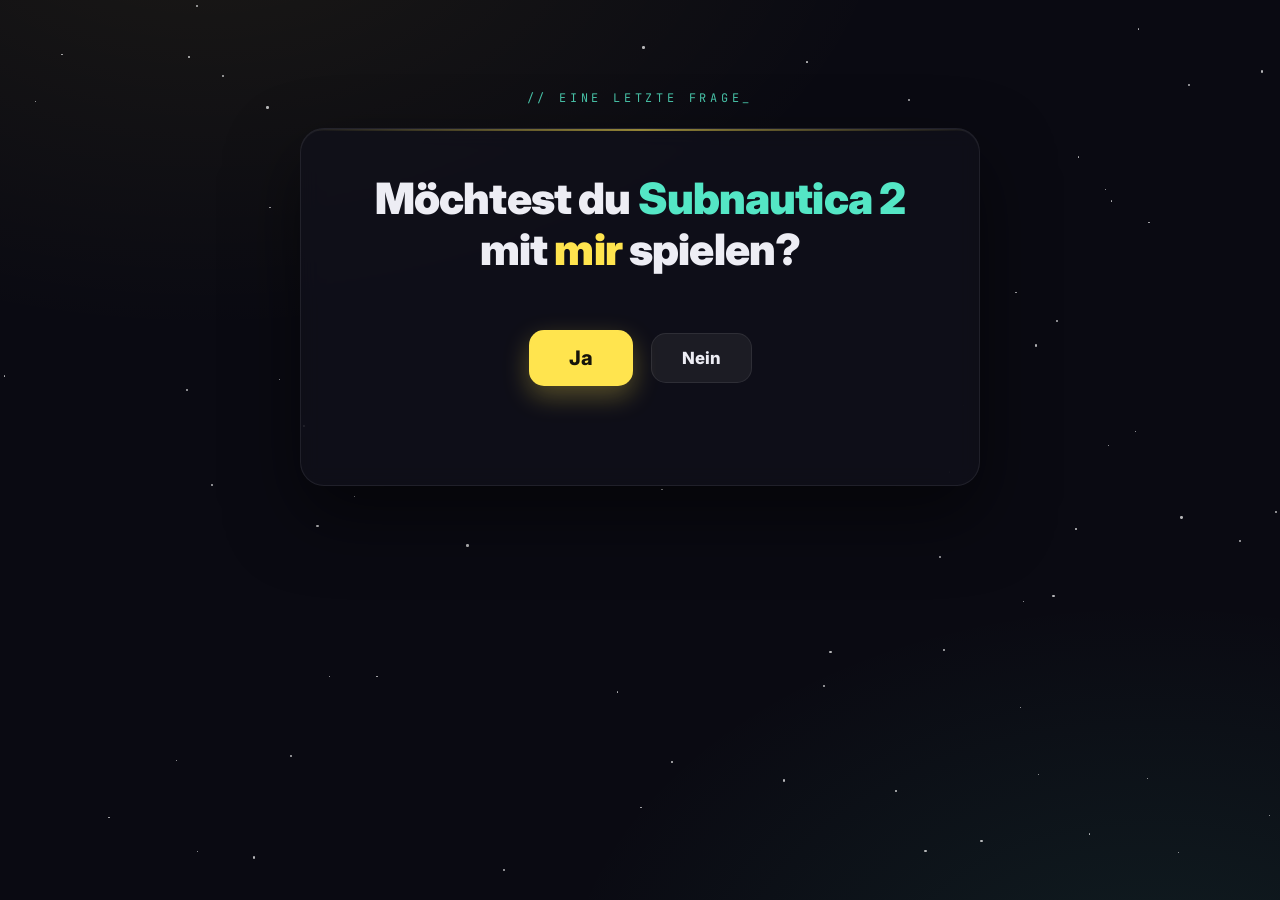
==== antwort/index.html @ 15ee0b7e "Text-fixes und antwort-seite hinzufügen" ====
<!DOCTYPE html>
<html lang="de">
<head>
<meta charset="UTF-8">
<meta name="viewport" content="width=device-width, initial-scale=1.0">
<title>Eine Frage an dich · Mortys Welt</title>
<link rel="icon" type="image/x-icon" href="../logo.png">
<link rel="preconnect" href="https://fonts.googleapis.com">
<link rel="preconnect" href="https://fonts.gstatic.com" crossorigin>
<link href="https://fonts.googleapis.com/css2?family=Inter:wght@400;500;600;700;800;900&family=JetBrains+Mono:wght@400;500;700&display=swap" rel="stylesheet">
<style>
  :root{
    --bg:#0a0a12; --panel:rgba(18,18,28,.66); --line:rgba(255,255,255,.08);
    --gelb:#FFE44E; --gelb-soft:rgba(255,228,78,.14);
    --signal:#54E6C5; --signal-soft:rgba(84,230,197,.12);
    --txt:#EDEDF4; --muted:rgba(237,237,244,.55); --no:#FF6B7A;
    --mono:'JetBrains Mono',ui-monospace,SFMono-Regular,Menlo,monospace;
  }
  *{box-sizing:border-box;margin:0;padding:0}
  body{
    font-family:'Inter',system-ui,sans-serif;color:var(--txt);
    background:
      radial-gradient(1200px 760px at 16% -12%, rgba(255,228,78,.07), transparent 58%),
      radial-gradient(1000px 680px at 90% 112%, rgba(84,230,197,.09), transparent 60%),
      var(--bg);
    min-height:100vh;display:flex;flex-direction:column;align-items:center;justify-content:center;
    padding:32px 18px;overflow:hidden;position:relative;
  }
  body.party{animation:bgparty 2.2s linear infinite}
  @keyframes bgparty{
    0%{background-color:#0a0a12}25%{background-color:#15122a}
    50%{background-color:#0a1f1c}75%{background-color:#241a05}100%{background-color:#0a0a12}}

  .starfield{position:fixed;inset:0;z-index:0;pointer-events:none;overflow:hidden}
  .starfield i{position:absolute;width:2px;height:2px;border-radius:50%;background:#fff;opacity:.7;animation:tw 4s ease-in-out infinite}
  @keyframes tw{0%,100%{opacity:.15;transform:scale(.7)}50%{opacity:.9;transform:scale(1.1)}}

  #fx{position:fixed;inset:0;z-index:6;pointer-events:none}

  .wrap{position:relative;z-index:2;width:100%;max-width:680px;text-align:center}

  .eyebrow{font-family:var(--mono);font-size:.74rem;letter-spacing:.32em;text-transform:uppercase;color:var(--signal);opacity:.85}
  .blink{animation:blink 1s step-end infinite}@keyframes blink{50%{opacity:0}}

  .qcard{
    margin-top:22px;background:var(--panel);border:1.5px solid var(--line);border-radius:24px;
    backdrop-filter:blur(10px);-webkit-backdrop-filter:blur(10px);padding:44px 34px 38px;
    box-shadow:0 30px 70px rgba(0,0,0,.5),inset 0 1px 0 rgba(255,255,255,.05);position:relative;overflow:hidden;
  }
  .qcard::after{content:"";position:absolute;top:0;left:0;right:0;height:2px;
    background:linear-gradient(90deg,transparent,var(--gelb),transparent);opacity:.55}

  h1{font-size:clamp(1.7rem,4.6vw,2.7rem);font-weight:900;line-height:1.18;letter-spacing:-.02em}
  h1 .sub2{color:var(--signal);white-space:nowrap}
  h1 .me{color:var(--gelb)}

  .btns{position:relative;margin-top:38px;height:90px;display:flex;align-items:center;justify-content:center;gap:18px}
  button{font-family:'Inter';font-weight:800;cursor:pointer;border:none;transition:transform .12s}

  #ja{
    color:#15130a;background:var(--gelb);font-size:1.25rem;padding:16px 40px;border-radius:15px;
    box-shadow:0 10px 26px rgba(255,228,78,.30);transform-origin:center;will-change:transform;
    transition:transform .25s cubic-bezier(.34,1.56,.64,1),box-shadow .25s,padding .25s,font-size .25s;
  }
  #ja:hover{transform:scale(1.06)}
  #ja:active{transform:scale(.97)}

  #nein{
    color:var(--txt);background:rgba(255,255,255,.06);border:1.5px solid var(--line);
    font-size:1.05rem;padding:14px 30px;border-radius:15px;
    transition:left .22s cubic-bezier(.22,1,.36,1),top .22s cubic-bezier(.22,1,.36,1),transform .2s,opacity .3s;
    will-change:left,top;
  }
  #nein.loose{position:fixed;z-index:5;margin:0}

  .counter{margin-top:24px;min-height:20px;font-family:var(--mono);font-size:.84rem;color:var(--muted);transition:.2s}
  .counter b{color:var(--gelb)}

  /* Toasts (Sprüche) */
  #toasts{position:fixed;inset:0;z-index:7;pointer-events:none}
  .toast{position:absolute;font-family:var(--mono);font-weight:700;font-size:.95rem;
    color:var(--signal);background:rgba(10,10,18,.82);border:1px solid var(--signal-soft);
    padding:8px 14px;border-radius:11px;white-space:nowrap;transform:translate(-50%,-50%) scale(.7);
    opacity:0;animation:toast 1.1s ease-out forwards}
  @keyframes toast{12%{opacity:1;transform:translate(-50%,-50%) scale(1)}
    100%{opacity:0;transform:translate(-50%,-130%) scale(.95)}}

  /* Party */
  #party{position:relative;z-index:3;width:100%;max-width:680px;text-align:center;opacity:0;
    transform:translateY(20px);pointer-events:none;transition:opacity .6s,transform .6s}
  #party.show{opacity:1;transform:none;pointer-events:auto}
  .pheadline{font-size:clamp(2.4rem,8vw,4.2rem);font-weight:900;letter-spacing:-.02em;
    background:linear-gradient(90deg,var(--gelb),var(--signal),var(--gelb));background-size:200% auto;
    -webkit-background-clip:text;background-clip:text;color:transparent;animation:shine 3s linear infinite}
  @keyframes shine{to{background-position:200% center}}
  .psub{margin-top:10px;color:var(--muted);font-size:1.05rem}
  .decode-wrap{margin-top:34px;background:var(--panel);border:1.5px solid var(--signal-soft);border-radius:18px;
    padding:26px 22px;backdrop-filter:blur(8px)}
  .decode-label{font-family:var(--mono);font-size:.72rem;letter-spacing:.22em;text-transform:uppercase;color:var(--muted)}
  #decoded{font-family:var(--mono);font-weight:700;font-size:clamp(1.5rem,5.5vw,2.6rem);letter-spacing:.14em;
    color:var(--signal);margin-top:14px;min-height:1.4em;text-shadow:0 0 24px rgba(84,230,197,.4)}
  .gift{margin-top:18px;font-size:1.05rem;color:var(--txt);opacity:0;transition:opacity .8s}
  .gift.show{opacity:1}

  .hidden{display:none !important}
  @media (prefers-reduced-motion:reduce){.starfield{display:none}body.party{animation:none}}
</style>
</head>
<body>
<div class="starfield" id="stars" aria-hidden="true"></div>
<canvas id="fx"></canvas>
<div id="toasts"></div>

<!-- FRAGE -->
<div class="wrap" id="ask">
  <div class="eyebrow" id="eyebrow">// Verbindung hergestellt<span class="blink">_</span></div>
  <div class="qcard" id="qcard" style="opacity:0;transform:translateY(14px);transition:.7s">
    <h1>Möchtest du <span class="sub2">Subnautica&nbsp;2</span><br>mit <span class="me">mir</span> spielen?</h1>
    <div class="btns">
      <button id="ja">Ja</button>
      <button id="nein">Nein</button>
    </div>
    <div class="counter" id="counter"></div>
  </div>
</div>

<!-- PARTY -->
<div id="party">
  <div class="pheadline">JAAA!</div>
  <div class="psub">Wusste ich's doch. 💛</div>
  <div class="decode-wrap">
    <div class="decode-label">// Entschlüssele finale Nachricht</div>
    <div id="decoded"></div>
    <div class="gift" id="gift">Ein Geschenk wartet dort auf dich.</div>
  </div>
</div>

<script>
/* ───────── Sternenhimmel ───────── */
(function(){const s=document.getElementById('stars');for(let i=0;i<70;i++){const t=document.createElement('i');
  t.style.left=Math.random()*100+'vw';t.style.top=Math.random()*100+'vh';t.style.animationDelay=(Math.random()*4)+'s';
  const z=(Math.random()*1.6+1).toFixed(1);t.style.width=t.style.height=z+'px';s.appendChild(t);}})();

/* ───────── Intro-Beat ───────── */
setTimeout(()=>{const q=document.getElementById('qcard');q.style.opacity=1;q.style.transform='none';
  document.getElementById('eyebrow').innerHTML='// Eine letzte Frage<span class="blink">_</span>';
},1100);

/* ───────── Audio (winzig, vanilla) ───────── */
let AC=null;
function ac(){ if(!AC){try{AC=new (window.AudioContext||window.webkitAudioContext)();}catch(e){}} if(AC&&AC.state==='suspended')AC.resume(); return AC; }
function blip(freq,dur,type,vol){const c=ac();if(!c)return;const o=c.createOscillator(),g=c.createGain();
  o.type=type||'square';o.frequency.value=freq;g.gain.value=vol||.04;o.connect(g);g.connect(c.destination);
  const t=c.currentTime;g.gain.setValueAtTime(g.gain.value,t);g.gain.exponentialRampToValueAtTime(.0001,t+dur);
  o.start(t);o.stop(t+dur);}
function fanfare(){const notes=[523.25,659.25,783.99,1046.5,1318.5];notes.forEach((f,i)=>setTimeout(()=>blip(f,.35,'triangle',.07),i*110));
  setTimeout(()=>{blip(1568,.5,'sine',.05);},620);}

/* ───────── Nein-Button: Ausweichen ───────── */
const nein=document.getElementById('nein'), ja=document.getElementById('ja'), counter=document.getElementById('counter');
let dodges=0, jaScale=1, lastDodge=0, loose=false, dodgingEnabled=true, fallbackUsed=false;

const NEIN_LABELS=["Nein","Nein?","Bist du sicher?","Wirklich jetzt?","Denk nochmal nach",
  "Falsche Taste!","Das war kein Angebot","Versuch's weiter","Niemals","fast…",
  "ok… fast","komm schon","doch Ja?","fein, ich versteck mich"];
const JA_LABELS=[[0,"Ja"],[2,"Ja!"],[4,"Ja!!"],[6,"JAAA!"],[9,"NA KLAR!"],[13,"JAAAA!"]];
const TAUNTS=["Zu langsam!","Knapp daneben!","Nice try","Nope.","Glitscht weg wie ein Peeper",
  "Schnell wie ein Reaper, was?","Nicht mit mir!","Falsche Richtung!","Du willst doch eh 'Ja'",
  "98% Ausweichquote","der Button trainiert für Olympia","war wohl nix"];

function goLoose(){
  if(loose) return;
  const r=nein.getBoundingClientRect();
  document.body.appendChild(nein);      // raus aus der Card → kein overflow/backdrop-filter-Clipping mehr
  nein.classList.add('loose');
  nein.style.left=r.left+'px';
  nein.style.top=r.top+'px';
  loose=true;
}

function dodge(){
  if(!dodgingEnabled) return;
  const now=Date.now(); if(now-lastDodge<200) return; lastDodge=now;
  goLoose();
  dodges++;
  const w=nein.offsetWidth, h=nein.offsetHeight, m=18;
  const maxX=Math.max(m, window.innerWidth - w - m);
  const maxY=Math.max(m, window.innerHeight - h - m);
  let bx=m, by=m, best=-1;
  for(let i=0;i<14;i++){
    const x=m+Math.random()*(maxX-m), y=m+Math.random()*(maxY-m);
    const dx=(x+w/2)-mouse.x, dy=(y+h/2)-mouse.y, d=dx*dx+dy*dy;
    if(d>best){best=d;bx=x;by=y;}
  }
  bx=Math.max(m,Math.min(maxX,bx)); by=Math.max(m,Math.min(maxY,by));
  nein.style.left=bx+'px'; nein.style.top=by+'px';
  // dezent schrumpfen, aber immer gut sichtbar
  const shrink=Math.max(.72, 1-dodges*0.03);
  nein.style.transform='scale('+shrink+')';
  nein.textContent=NEIN_LABELS[Math.min(dodges,NEIN_LABELS.length-1)];
  // Ja wächst
  jaScale=Math.min(2.8, jaScale*1.08);
  ja.style.transform='scale('+jaScale+')';
  let jl="Ja"; JA_LABELS.forEach(p=>{if(dodges>=p[0])jl=p[1];}); ja.textContent=jl;
  // Spruch + Sound
  toast(TAUNTS[Math.floor(Math.random()*TAUNTS.length)], bx+w/2, by);
  blip(220+Math.random()*120, .12, 'square', .035);
  updateCounter();
}

function updateCounter(){
  let msg;
  if(dodges<=0) msg="";
  else if(dodges<4) msg="Der 'Nein'-Button ist etwas… schüchtern.";
  else if(dodges<8) msg="Ausweichmanöver: <b>"+dodges+"</b> · beeindruckend hartnäckig.";
  else if(dodges<13) msg="<b>"+dodges+"</b> Versuche. Der Button bleibt ungeschlagen.";
  else msg="Gib's zu — du willst längst <b>Ja</b> drücken.";
  counter.innerHTML=msg;
}

/* Cursor-Tracking → fliehen wenn nah */
const mouse={x:-999,y:-999};
document.addEventListener('pointermove',e=>{
  mouse.x=e.clientX; mouse.y=e.clientY;
  if(!loose) return;
  const r=nein.getBoundingClientRect();
  const cx=r.left+r.width/2, cy=r.top+r.height/2;
  const dist=Math.hypot(cx-mouse.x, cy-mouse.y);
  if(dist<95) dodge('near');
});
// direkte Versuche blocken
['mouseenter','pointerenter','pointerdown','touchstart'].forEach(ev=>{
  nein.addEventListener(ev,e=>{ if(ev==='touchstart'||ev==='pointerdown')e.preventDefault(); dodge('direct'); },{passive:false});
});
// falls sie es DOCH schafft (z.B. per Tastatur): nicht akzeptieren, sondern liebevoll umlenken
nein.addEventListener('click',e=>{e.preventDefault(); neinFallback();});

function neinFallback(){
  if(fallbackUsed) return; fallbackUsed=true; dodgingEnabled=false;
  ac(); nein.style.display='none';
  const ov=document.createElement('div');
  ov.style.cssText='position:fixed;inset:0;z-index:8;display:grid;place-items:center;background:rgba(8,8,14,.88);backdrop-filter:blur(5px);-webkit-backdrop-filter:blur(5px);padding:24px;text-align:center';
  const panel=document.createElement('div');
  panel.style.cssText='max-width:520px;background:var(--panel);border:1.5px solid var(--no);border-radius:20px;padding:38px 30px;box-shadow:0 30px 70px rgba(0,0,0,.55)';
  const line=document.createElement('div');
  line.style.cssText='font-family:var(--mono);font-size:clamp(1.05rem,3vw,1.25rem);line-height:1.55;color:var(--txt);min-height:3.2em';
  panel.appendChild(line); ov.appendChild(panel); document.body.appendChild(ov);
  const steps=[
    "Moment… du hast 'Nein' tatsächlich erwischt.",
    "Das hätte eigentlich gar nicht passieren dürfen.",
    "FEHLER 404 · Option 'Nein' nicht gefunden.",
    "System korrigiert deine Eingabe…",
    "Antwort wird gesetzt auf:  Ja."
  ];
  let i=0;
  (function next(){
    if(i<steps.length){
      line.textContent=steps[i];
      blip(300+i*70,.14,'square',.04);
      const last=(i===steps.length-1);
      i++;
      setTimeout(next, last?1500:1100);
    } else { ov.remove(); fanfare(); startParty(); }
  })();
}

/* ───────── Toast ───────── */
function toast(text,x,y){
  const t=document.createElement('div'); t.className='toast'; t.textContent=text;
  x=Math.max(70,Math.min(window.innerWidth-70,x)); y=Math.max(40,y);
  t.style.left=x+'px'; t.style.top=y+'px';
  document.getElementById('toasts').appendChild(t);
  setTimeout(()=>t.remove(),1150);
}

/* ───────── JA → Party ───────── */
ja.addEventListener('click',()=>{ ac(); fanfare(); startParty(); });

function startParty(){
  dodgingEnabled=false;
  nein.style.display='none';
  document.getElementById('ask').classList.add('hidden');
  document.body.classList.add('party');
  const p=document.getElementById('party'); p.classList.add('show');
  burst();
  setTimeout(()=>decode("SCHAU IN DEIN STEAM", document.getElementById('decoded'), ()=>{
    document.getElementById('gift').classList.add('show');
  }), 700);
}

/* ───────── Decode-Reveal ───────── */
function decode(target, el, done){
  const CH="ABCDEFGHIJKLMNOPQRSTUVWXYZ0123456789#%&/<>";
  const arr=target.split(''); const locked=new Array(arr.length).fill(false);
  arr.forEach((c,i)=>{ if(c===' ') locked[i]=true; });
  const render=()=>el.textContent=arr.map((c,i)=>locked[i]?c:CH[Math.floor(Math.random()*CH.length)]).join('');
  const iv=setInterval(render,55);
  let i=0;
  (function lockNext(){
    while(i<arr.length && (arr[i]===' '||locked[i])) i++;
    if(i>=arr.length){ clearInterval(iv); el.textContent=target; blip(880,.4,'sine',.05); done&&done(); return; }
    locked[i]=true; blip(520+i*30,.12,'triangle',.04); i++;
    setTimeout(lockNext, 200);
  })();
}

/* ───────── Konfetti (Canvas) ───────── */
const cv=document.getElementById('fx'), ctx=cv.getContext('2d');
function size(){cv.width=innerWidth;cv.height=innerHeight;} size(); addEventListener('resize',size);
let parts=[], raf=null;
function burst(){
  if(window.matchMedia('(prefers-reduced-motion: reduce)').matches) return;
  const cols=['#FFE44E','#54E6C5','#ffffff','#FF6B7A','#7c6cff'];
  for(let i=0;i<220;i++) parts.push({
    x:innerWidth/2,y:innerHeight*0.42,
    vx:(Math.random()-.5)*16, vy:Math.random()*-14-4,
    g:.32+Math.random()*.15, s:5+Math.random()*7,
    c:cols[Math.floor(Math.random()*cols.length)], rot:Math.random()*6, vr:(Math.random()-.5)*.4, life:0
  });
  if(!raf) loop();
}
function loop(){
  ctx.clearRect(0,0,cv.width,cv.height);
  parts.forEach(p=>{p.vy+=p.g;p.x+=p.vx;p.y+=p.vy;p.rot+=p.vr;p.life++;
    ctx.save();ctx.translate(p.x,p.y);ctx.rotate(p.rot);ctx.fillStyle=p.c;
    ctx.globalAlpha=Math.max(0,1-p.life/170);ctx.fillRect(-p.s/2,-p.s/2,p.s,p.s*1.4);ctx.restore();});
  parts=parts.filter(p=>p.life<175 && p.y<innerHeight+40);
  if(parts.length) raf=requestAnimationFrame(loop); else {raf=null;ctx.clearRect(0,0,cv.width,cv.height);}
}
</script>
</body>
</html>
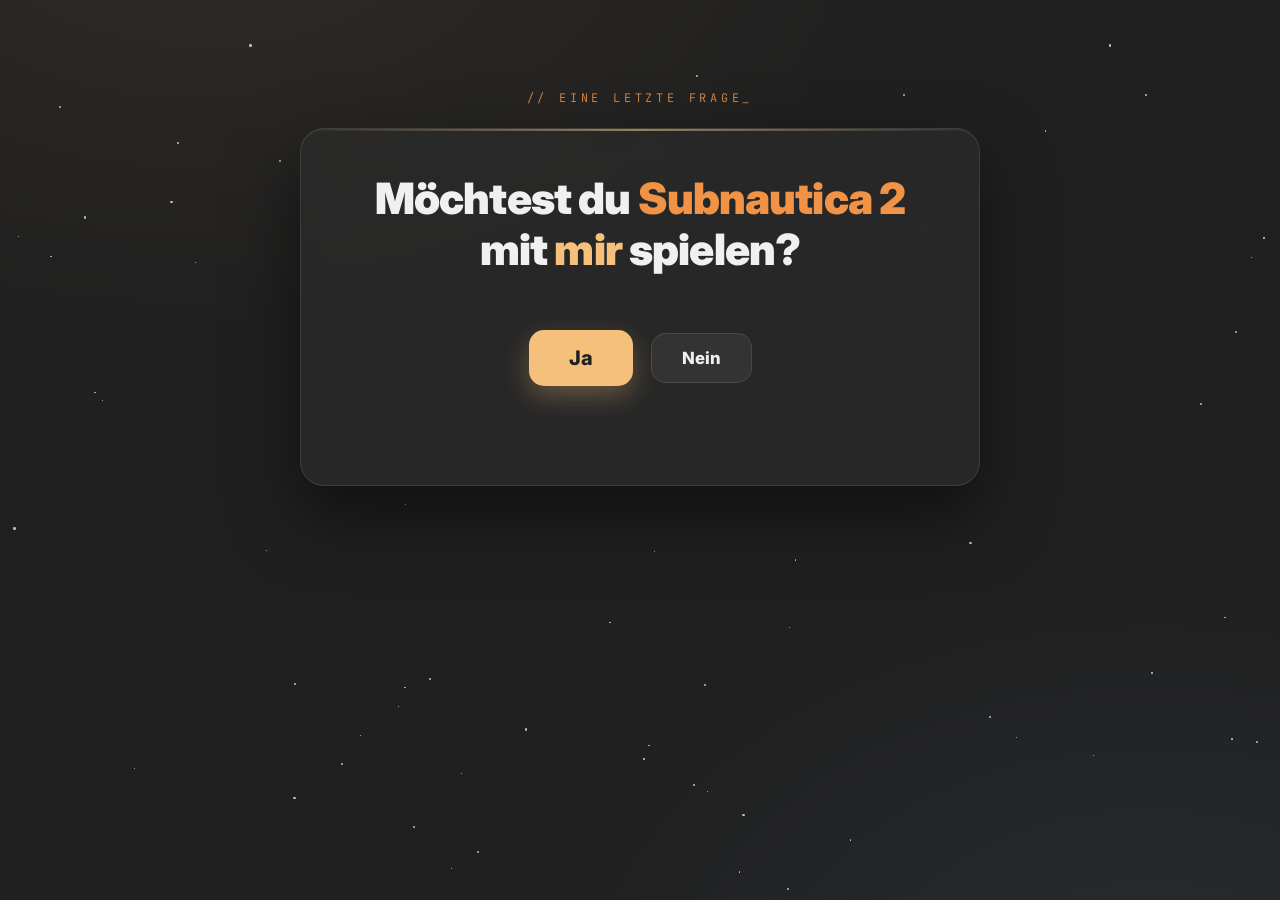
==== commit 0a56dafa: "Anpassung der Designs an das neue Branding Neue Design-Anpassungen durchgeführt. Alles an neue CI-An" ====
--- a/antwort/index.html
+++ b/antwort/index.html
@@ -10,26 +10,27 @@
 <link href="https://fonts.googleapis.com/css2?family=Inter:wght@400;500;600;700;800;900&family=JetBrains+Mono:wght@400;500;700&display=swap" rel="stylesheet">
 <style>
   :root{
-    --bg:#0a0a12; --panel:rgba(18,18,28,.66); --line:rgba(255,255,255,.08);
-    --gelb:#FFE44E; --gelb-soft:rgba(255,228,78,.14);
-    --signal:#54E6C5; --signal-soft:rgba(84,230,197,.12);
-    --txt:#EDEDF4; --muted:rgba(237,237,244,.55); --no:#FF6B7A;
+    /* Mortys Welt CI: Gelb+Orange Kernfarben, Blau nur Tiefe */
+    --bg:#202020; --panel:rgba(45,45,45,.58); --line:rgba(255,255,255,.10);
+    --gelb:#F5C07C; --gelb-soft:rgba(245,192,124,.14);
+    --signal:#F09346; --signal-soft:rgba(240,147,70,.14);
+    --txt:#F0F0F0; --muted:rgba(240,240,240,.55); --no:#FF6B7A;
     --mono:'JetBrains Mono',ui-monospace,SFMono-Regular,Menlo,monospace;
   }
   *{box-sizing:border-box;margin:0;padding:0}
   body{
     font-family:'Inter',system-ui,sans-serif;color:var(--txt);
     background:
-      radial-gradient(1200px 760px at 16% -12%, rgba(255,228,78,.07), transparent 58%),
-      radial-gradient(1000px 680px at 90% 112%, rgba(84,230,197,.09), transparent 60%),
+      radial-gradient(1200px 760px at 16% -12%, rgba(245,192,124,.07), transparent 58%),
+      radial-gradient(1000px 680px at 90% 112%, rgba(87,115,153,.14), transparent 60%),
       var(--bg);
     min-height:100vh;display:flex;flex-direction:column;align-items:center;justify-content:center;
     padding:32px 18px;overflow:hidden;position:relative;
   }
   body.party{animation:bgparty 2.2s linear infinite}
   @keyframes bgparty{
-    0%{background-color:#0a0a12}25%{background-color:#15122a}
-    50%{background-color:#0a1f1c}75%{background-color:#241a05}100%{background-color:#0a0a12}}
+    0%{background-color:#202020}25%{background-color:#2b2416}
+    50%{background-color:#1e2733}75%{background-color:#2d2216}100%{background-color:#202020}}
 
   .starfield{position:fixed;inset:0;z-index:0;pointer-events:none;overflow:hidden}
   .starfield i{position:absolute;width:2px;height:2px;border-radius:50%;background:#fff;opacity:.7;animation:tw 4s ease-in-out infinite}
@@ -58,8 +59,8 @@
   button{font-family:'Inter';font-weight:800;cursor:pointer;border:none;transition:transform .12s}
 
   #ja{
-    color:#15130a;background:var(--gelb);font-size:1.25rem;padding:16px 40px;border-radius:15px;
-    box-shadow:0 10px 26px rgba(255,228,78,.30);transform-origin:center;will-change:transform;
+    color:#202020;background:var(--gelb);font-size:1.25rem;padding:16px 40px;border-radius:15px;
+    box-shadow:0 10px 26px rgba(245,192,124,.30);transform-origin:center;will-change:transform;
     transition:transform .25s cubic-bezier(.34,1.56,.64,1),box-shadow .25s,padding .25s,font-size .25s;
   }
   #ja:hover{transform:scale(1.06)}
@@ -98,7 +99,7 @@
     padding:26px 22px;backdrop-filter:blur(8px)}
   .decode-label{font-family:var(--mono);font-size:.72rem;letter-spacing:.22em;text-transform:uppercase;color:var(--muted)}
   #decoded{font-family:var(--mono);font-weight:700;font-size:clamp(1.5rem,5.5vw,2.6rem);letter-spacing:.14em;
-    color:var(--signal);margin-top:14px;min-height:1.4em;text-shadow:0 0 24px rgba(84,230,197,.4)}
+    color:var(--signal);margin-top:14px;min-height:1.4em;text-shadow:0 0 24px rgba(240,147,70,.4)}
   .gift{margin-top:18px;font-size:1.05rem;color:var(--txt);opacity:0;transition:opacity .8s}
   .gift.show{opacity:1}
 
@@ -310,7 +311,7 @@
 let parts=[], raf=null;
 function burst(){
   if(window.matchMedia('(prefers-reduced-motion: reduce)').matches) return;
-  const cols=['#FFE44E','#54E6C5','#ffffff','#FF6B7A','#7c6cff'];
+  const cols=['#F5C07C','#F09346','#F0F0F0','#577399','#ffffff'];
   for(let i=0;i<220;i++) parts.push({
     x:innerWidth/2,y:innerHeight*0.42,
     vx:(Math.random()-.5)*16, vy:Math.random()*-14-4,
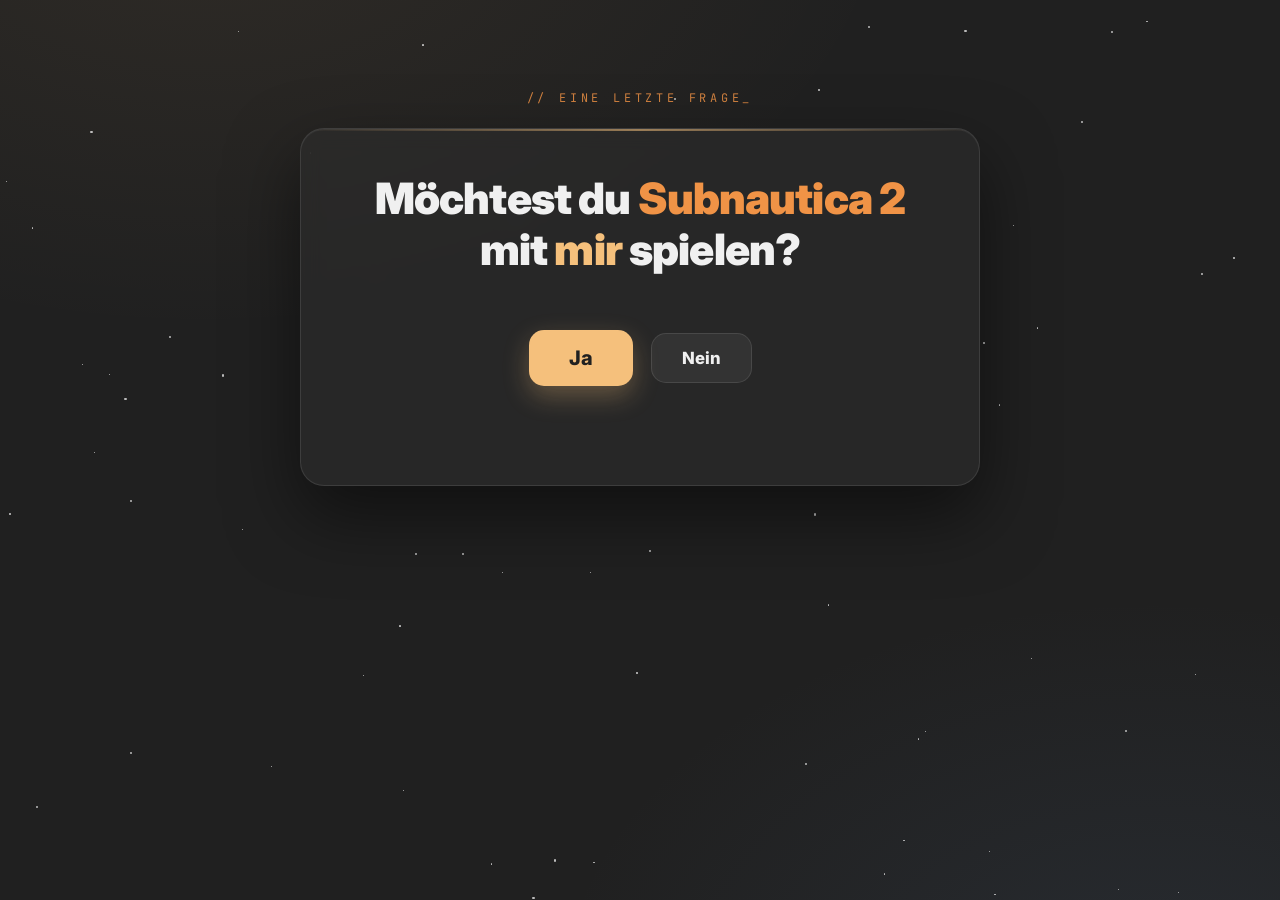
==== commit 95e37a2a: "Update Antwort index.html Gags hinzugefügt." ====
--- a/antwort/index.html
+++ b/antwort/index.html
@@ -103,8 +103,23 @@
   .gift{margin-top:18px;font-size:1.05rem;color:var(--txt);opacity:0;transition:opacity .8s}
   .gift.show{opacity:1}
 
+  /* ── Zufalls-Gag-Layer ── */
+  .decoy{position:fixed;z-index:4;color:var(--txt);background:rgba(255,255,255,.05);
+    border:1.5px solid var(--line);border-radius:15px;font-family:'Inter';font-weight:800;
+    padding:11px 22px;font-size:.92rem;cursor:pointer;transition:opacity .2s,transform .2s;
+    animation:decoyIn .3s cubic-bezier(.34,1.56,.64,1)}
+  @keyframes decoyIn{from{opacity:0;transform:scale(.4)}to{opacity:1;transform:scale(1)}}
+  .shakefx{animation:shakefx .5s cubic-bezier(.36,.07,.19,.97)}
+  @keyframes shakefx{10%,90%{transform:translateX(-2px)}20%,80%{transform:translateX(3px)}
+    30%,50%,70%{transform:translateX(-5px)}40%,60%{transform:translateX(5px)}}
+  #nein.waddle{animation:waddle .5s ease-in-out infinite}
+  @keyframes waddle{0%,100%{transform:rotate(-6deg)}50%{transform:rotate(6deg)}}
+
   .hidden{display:none !important}
-  @media (prefers-reduced-motion:reduce){.starfield{display:none}body.party{animation:none}}
+  @media (prefers-reduced-motion:reduce){
+    .starfield{display:none}body.party{animation:none}
+    .shakefx,#nein.waddle,.decoy{animation:none !important}
+  }
 </style>
 </head>
 <body>
@@ -159,7 +174,9 @@
 
 /* ───────── Nein-Button: Ausweichen ───────── */
 const nein=document.getElementById('nein'), ja=document.getElementById('ja'), counter=document.getElementById('counter');
-let dodges=0, jaScale=1, lastDodge=0, loose=false, dodgingEnabled=true, fallbackUsed=false;
+let dodges=0, jaScale=1, lastDodge=0, loose=false, dodgingEnabled=true, surrendered=false;
+let swapped=false, cdBusy=false, lastGag='', decoys=[], gagLock=false, dialogSeen=false, dialogOpen=false;
+const reduce=matchMedia('(prefers-reduced-motion: reduce)').matches;
 
 const NEIN_LABELS=["Nein","Nein?","Bist du sicher?","Wirklich jetzt?","Denk nochmal nach",
   "Falsche Taste!","Das war kein Angebot","Versuch's weiter","Niemals","fast…",
@@ -168,6 +185,10 @@
 const TAUNTS=["Zu langsam!","Knapp daneben!","Nice try","Nope.","Glitscht weg wie ein Peeper",
   "Schnell wie ein Reaper, was?","Nicht mit mir!","Falsche Richtung!","Du willst doch eh 'Ja'",
   "98% Ausweichquote","der Button trainiert für Olympia","war wohl nix"];
+const INSIDERS=["Hatschi. 🤧 Ein Paket? Bin allergisch, weißt du doch.",
+  "In Goose Goose Duck killst du mich eh jede Runde.",
+  "Nein? Sagt die, die mich als Ente cosplayen ließ.",
+  "Wubba lubba dub… nein, falscher Morty."];
 
 function goLoose(){
   if(loose) return;
@@ -180,7 +201,7 @@
 }
 
 function dodge(){
-  if(!dodgingEnabled) return;
+  if(!dodgingEnabled || gagLock) return;
   const now=Date.now(); if(now-lastDodge<200) return; lastDodge=now;
   goLoose();
   dodges++;
@@ -198,15 +219,18 @@
   // dezent schrumpfen, aber immer gut sichtbar
   const shrink=Math.max(.72, 1-dodges*0.03);
   nein.style.transform='scale('+shrink+')';
-  nein.textContent=NEIN_LABELS[Math.min(dodges,NEIN_LABELS.length-1)];
+  if(!swapped) nein.textContent=NEIN_LABELS[Math.min(dodges,NEIN_LABELS.length-1)];
   // Ja wächst
   jaScale=Math.min(2.8, jaScale*1.08);
   ja.style.transform='scale('+jaScale+')';
-  let jl="Ja"; JA_LABELS.forEach(p=>{if(dodges>=p[0])jl=p[1];}); ja.textContent=jl;
+  let jl="Ja"; JA_LABELS.forEach(p=>{if(dodges>=p[0])jl=p[1];}); if(!swapped) ja.textContent=jl;
   // Spruch + Sound
   toast(TAUNTS[Math.floor(Math.random()*TAUNTS.length)], bx+w/2, by);
   blip(220+Math.random()*120, .12, 'square', .035);
   updateCounter();
+  runGag(bx+w/2, by);                        // Zufalls-Gag drüberlegen
+  if(dodges===6 && !dialogSeen){ dialogSeen=true; errorDialog(); } // einmaliger Fake-Fehler
+  if(dodges>=14) setTimeout(surrender, 420); // irgendwann gibt er auf
 }
 
 function updateCounter(){
@@ -233,36 +257,253 @@
 ['mouseenter','pointerenter','pointerdown','touchstart'].forEach(ev=>{
   nein.addEventListener(ev,e=>{ if(ev==='touchstart'||ev==='pointerdown')e.preventDefault(); dodge('direct'); },{passive:false});
 });
-// falls sie es DOCH schafft (z.B. per Tastatur): nicht akzeptieren, sondern liebevoll umlenken
-nein.addEventListener('click',e=>{e.preventDefault(); neinFallback();});
-
-function neinFallback(){
-  if(fallbackUsed) return; fallbackUsed=true; dodgingEnabled=false;
-  ac(); nein.style.display='none';
+// falls sie ihn DOCH erwischt (z.B. per Tastatur): der Knopf kapituliert und watschelt rüber
+nein.addEventListener('click',e=>{e.preventDefault(); surrender();});
+
+/* ───────── Zufalls-Gag-Mix ───────── */
+function runGag(x,y){
+  if(surrendered || gagLock) return;
+  const roll=Math.random();
+  let g='';
+  if(roll<0.45)        g='';           // meistens: nur normales Fliehen
+  else if(roll<0.53)   g='insider';
+  else if(roll<0.60)   g='roar';
+  else if(roll<0.66)   g='bait';
+  else if(roll<0.71)   g='hydra';
+  else if(roll<0.76)   g='warp';
+  else if(roll<0.81)   g='polyglott';
+  else if(roll<0.86)   g='giant';
+  else if(roll<0.90)   g='cloak';
+  else if(roll<0.935)  g='gravity';
+  else if(roll<0.965)  g='peeper';
+  else                 g='countdown';
+  if(g===lastGag && g!=='') g='';      // nicht zweimal derselbe Gag am Stück
+  lastGag=g;
+  if(g==='insider')        insiderToast(x,y);
+  else if(g==='roar')      roar(x,y);
+  else if(g==='bait')      baitSwitch();
+  else if(g==='hydra')     hydra();
+  else if(g==='warp')      warp(x,y);
+  else if(g==='polyglott') polyglott();
+  else if(g==='giant')     giant(x,y);
+  else if(g==='cloak')     cloak(x,y);
+  else if(g==='gravity')   gravity(x,y);
+  else if(g==='peeper')    peeper(x,y);
+  else if(g==='countdown') countdownFake(x,y);
+}
+
+function insiderToast(x,y){ toast(INSIDERS[Math.floor(Math.random()*INSIDERS.length)], x, y-30); }
+
+/* Kurzer, leiser Reaper-Roar + dezentes Ruckeln */
+function roar(x,y){
+  toast("Detected: 1 Leviathan class lifeform.", x, y-30);
+  blip(90,.5,'sawtooth',.05); setTimeout(()=>blip(58,.55,'sine',.045),90);
+  if(!reduce){ const wrap=document.querySelector('.wrap');
+    wrap.classList.remove('shakefx'); void wrap.offsetWidth; wrap.classList.add('shakefx'); }
+}
+
+/* Warper-Teleport: Knopf wird eingesaugt und taucht anderswo wieder auf */
+function warp(x,y){
+  toast("Ein Warper hat den Knopf versetzt.", x, y-30);
+  blip(880,.08,'sine',.05); setTimeout(()=>blip(180,.14,'sawtooth',.045),70);
+  if(reduce || gagLock) return; gagLock=true;
+  const w=nein.offsetWidth, h=nein.offsetHeight, m=18;
+  nein.style.transition='transform .12s, opacity .12s';
+  nein.style.transform='scale(.2)'; nein.style.opacity='0';                 // einsaugen
+  setTimeout(()=>{
+    nein.style.transition='none';                                          // instant versetzen
+    nein.style.left=(m+Math.random()*(window.innerWidth -w-2*m))+'px';
+    nein.style.top =(m+Math.random()*(window.innerHeight-h-2*m))+'px';
+    requestAnimationFrame(()=>{
+      nein.style.transition='transform .18s cubic-bezier(.34,1.56,.64,1), opacity .18s';
+      nein.style.transform=''; nein.style.opacity='1';                     // auftauchen
+      setTimeout(()=>{ nein.style.transition=''; gagLock=false; }, 220);
+    });
+  }, 130);
+}
+
+/* Größen-Troll: wird kurz riesig ("den triffst du DOCH") und schrumpft dann weg */
+function giant(x,y){
+  toast("Na, DEN triffst du ja wohl.", x, y-30); blip(500,.12,'triangle',.04);
+  if(reduce || gagLock) return; gagLock=true;
+  nein.style.transition='transform .3s cubic-bezier(.34,1.56,.64,1)';
+  nein.style.transform='scale(2.4)';
+  setTimeout(()=>{
+    nein.style.transform='scale(.55)'; blip(240,.14,'square',.04);
+    const r=nein.getBoundingClientRect(); toast("…ups. Doch nicht.", r.left+r.width/2, r.top);
+    setTimeout(()=>{ nein.style.transition=''; nein.style.transform=''; gagLock=false; }, 340);
+  }, 900);
+}
+
+/* Tarnung: Cyclops Silent Running — Knopf wird "unsichtbar", nur der Umriss bleibt */
+function cloak(x,y){
+  toast("Cyclops: Silent Running aktiviert.", x, y-30); blip(300,.3,'sine',.03);
+  if(reduce || gagLock) return; gagLock=true;
+  nein.style.transition='background .4s, color .4s';
+  nein.style.background='transparent'; nein.style.color='transparent';     // nur die Border bleibt
+  setTimeout(()=>{
+    nein.style.background=''; nein.style.color='';
+    setTimeout(()=>{ nein.style.transition=''; gagLock=false; }, 420);
+  }, 1200);
+}
+
+/* Schwerkraft: Knopf fällt unten raus und plumpst oben wieder rein */
+function gravity(x,y){
+  toast("Ups — Schwerkraft.", x, y-30);
+  if(reduce || gagLock){ blip(120,.2,'sawtooth',.04); return; } gagLock=true;
+  blip(200,.5,'sawtooth',.04);
+  const w=nein.offsetWidth, h=nein.offsetHeight, m=18;
+  nein.style.transition='top .6s cubic-bezier(.5,0,.9,.3)';
+  nein.style.top=(window.innerHeight+90)+'px';                              // rausfallen
+  setTimeout(()=>{
+    nein.style.transition='none';
+    nein.style.top=(-h-30)+'px';
+    nein.style.left=(m+Math.random()*(window.innerWidth-w-2*m))+'px';
+    requestAnimationFrame(()=>{
+      nein.style.transition='top .55s cubic-bezier(.34,1.7,.6,1)';
+      nein.style.top=(m+Math.random()*(window.innerHeight*0.5))+'px';       // wieder reinplumpsen
+      setTimeout(()=>{ nein.style.transition=''; gagLock=false; }, 580);
+    });
+  }, 640);
+}
+
+/* Peeper frisst den Knopf: ein Fisch schwimmt durch, verschluckt ihn, spuckt ihn woanders aus */
+function peeper(x,y){
+  toast("Ein Peeper hat ihn geschluckt.", x, y-30);
+  if(reduce || gagLock){ blip(400,.1,'square',.03); return; } gagLock=true;
+  const r=nein.getBoundingClientRect();
+  const fish=document.createElement('div'); fish.textContent='🐟';
+  fish.style.cssText='position:fixed;z-index:6;font-size:40px;pointer-events:none;left:-70px;top:'+(r.top-6)+'px;transition:left 1.1s linear';
+  document.body.appendChild(fish);
+  requestAnimationFrame(()=>{ fish.style.left=(window.innerWidth+70)+'px'; });
+  const eat=Math.max(60, ((r.left+70)/(window.innerWidth+140))*1100);
+  setTimeout(()=>{ nein.style.transition='opacity .12s'; nein.style.opacity='0'; blip(300,.12,'square',.035); }, eat);
+  setTimeout(()=>{
+    const w=nein.offsetWidth, h=nein.offsetHeight, m=18;
+    nein.style.transition='none';
+    nein.style.left=(m+Math.random()*(window.innerWidth-w-2*m))+'px';
+    nein.style.top =(m+Math.random()*(window.innerHeight-h-2*m))+'px';
+    requestAnimationFrame(()=>{
+      nein.style.transition='opacity .25s'; nein.style.opacity='1';
+      const rr=nein.getBoundingClientRect(); toast("…pfff, wieder ausgespuckt.", rr.left+rr.width/2, rr.top);
+      blip(520,.12,'triangle',.04);
+      setTimeout(()=>{ nein.style.transition=''; gagLock=false; }, 280);
+    });
+  }, eat+320);
+  setTimeout(()=>fish.remove(), 1250);
+}
+
+/* Fake-Fehlerdialog: "Nein.exe funktioniert nicht mehr" — Ausgang nur über "Trotzdem Ja" */
+function errorDialog(){
+  if(dialogOpen || surrendered) return; dialogOpen=true;
+  blip(196,.22,'square',.05); setTimeout(()=>blip(147,.28,'square',.05),120);   // Windows-Fehlerton-Anmutung
   const ov=document.createElement('div');
-  ov.style.cssText='position:fixed;inset:0;z-index:8;display:grid;place-items:center;background:rgba(8,8,14,.88);backdrop-filter:blur(5px);-webkit-backdrop-filter:blur(5px);padding:24px;text-align:center';
-  const panel=document.createElement('div');
-  panel.style.cssText='max-width:520px;background:var(--panel);border:1.5px solid var(--no);border-radius:20px;padding:38px 30px;box-shadow:0 30px 70px rgba(0,0,0,.55)';
-  const line=document.createElement('div');
-  line.style.cssText='font-family:var(--mono);font-size:clamp(1.05rem,3vw,1.25rem);line-height:1.55;color:var(--txt);min-height:3.2em';
-  panel.appendChild(line); ov.appendChild(panel); document.body.appendChild(ov);
-  const steps=[
-    "Moment… du hast 'Nein' tatsächlich erwischt.",
-    "Das hätte eigentlich gar nicht passieren dürfen.",
-    "FEHLER 404 · Option 'Nein' nicht gefunden.",
-    "System korrigiert deine Eingabe…",
-    "Antwort wird gesetzt auf:  Ja."
-  ];
+  ov.style.cssText='position:fixed;inset:0;z-index:8;display:grid;place-items:center;background:rgba(8,8,14,.55);padding:20px';
+  const win=document.createElement('div');
+  win.style.cssText='width:min(390px,92vw);background:#2D2D2D;border:1px solid var(--line);border-radius:12px;overflow:hidden;box-shadow:0 30px 70px rgba(0,0,0,.6);font-family:var(--mono)';
+  win.innerHTML=
+    '<div style="display:flex;align-items:center;justify-content:space-between;background:linear-gradient(90deg,var(--signal),var(--gelb));color:#202020;padding:9px 12px;font-weight:800;font-size:.82rem">'
+    +'<span>Nein.exe</span><span id="dx" style="cursor:pointer;padding:0 6px">×</span></div>'
+    +'<div style="padding:20px 18px 22px;color:var(--txt)">'
+    +'<p style="font-size:.9rem;line-height:1.55">⚠ Ein Problem hat dazu geführt, dass <b>Nein</b> nicht mehr korrekt funktioniert. '
+    +'Windows sucht nach einer Lösung… gefunden wurde nur <b>Ja</b>.</p>'
+    +'<div style="display:flex;justify-content:flex-end;margin-top:20px">'
+    +'<button id="dja" style="font-family:\'Inter\';font-weight:800;cursor:pointer;border:none;color:#202020;background:var(--gelb);padding:10px 22px;border-radius:9px">Trotzdem Ja</button>'
+    +'</div></div>';
+  ov.appendChild(win); document.body.appendChild(ov);
+  const close=()=>{ ov.remove(); dialogOpen=false; };
+  win.querySelector('#dx').addEventListener('click',()=>{ close(); toast("Weggeklickt. Der Knopf flieht einfach weiter.", window.innerWidth/2, window.innerHeight*0.4); blip(200,.1,'square',.03); });
+  win.querySelector('#dja').addEventListener('click',()=>{ close(); ac(); fanfare(); startParty(); });
+}
+
+/* Polyglott: der Knopf sagt hektisch in vielen Sprachen "Nein" */
+function polyglott(){
+  if(swapped) return;
+  const NOS=["Nein","No","Non","Nope","Nyet","Iie","Nej","Nee","Ei","Não","…nein"];
+  let i=0; const iv=setInterval(()=>{
+    if(swapped || surrendered){ clearInterval(iv); return; }
+    nein.textContent=NOS[i%NOS.length]; blip(300+(i%6)*45,.05,'square',.022); i++;
+    if(i>=14){ clearInterval(iv); nein.textContent=NEIN_LABELS[Math.min(dodges,NEIN_LABELS.length-1)]; }
+  }, 95);
+}
+
+/* Fake-Countdown, der auf "Ja" umkippt statt zu akzeptieren */
+function countdownFake(x,y){
+  if(cdBusy) return; cdBusy=true;
+  const seq=["Nein akzeptiert in 3…","2…","1…","…Ja. 💛"];
   let i=0;
-  (function next(){
-    if(i<steps.length){
-      line.textContent=steps[i];
-      blip(300+i*70,.14,'square',.04);
-      const last=(i===steps.length-1);
-      i++;
-      setTimeout(next, last?1500:1100);
-    } else { ov.remove(); fanfare(); startParty(); }
+  (function step(){
+    if(i<seq.length){ toast(seq[i], x, y-30); blip(360+i*80,.12,'square',.035);
+      const last=(i===seq.length-1); i++; setTimeout(step, last?700:520); }
+    else cdBusy=false;
   })();
+}
+
+/* Bait & Switch: Ja und Nein tauschen kurz die Beschriftung */
+function baitSwitch(){
+  if(swapped) return; swapped=true;
+  nein.textContent='Ja'; ja.textContent='Nein';
+  toast("Moment — welcher war nochmal welcher?", window.innerWidth/2, window.innerHeight*0.4);
+  blip(500,.12,'triangle',.04);
+  setTimeout(()=>{ swapped=false;
+    nein.textContent=NEIN_LABELS[Math.min(dodges,NEIN_LABELS.length-1)];
+    let jl="Ja"; JA_LABELS.forEach(p=>{if(dodges>=p[0])jl=p[1];}); ja.textContent=jl;
+  }, 1700);
+}
+
+/* Button-Hydra: zwei Schein-Neins stieben auseinander und lösen sich auf */
+function hydra(){
+  if(decoys.length>4) return;
+  toast("Er teilt sich! Wie ein Peeper-Schwarm.", window.innerWidth/2, window.innerHeight*0.4);
+  const w=110, h=44, m=20;
+  for(let k=0;k<2;k++){
+    const d=document.createElement('button'); d.className='decoy'; d.type='button';
+    d.textContent=['Nein','Nö','Niemals','doch nicht'][Math.floor(Math.random()*4)];
+    d.style.left=(m+Math.random()*(window.innerWidth-w-2*m))+'px';
+    d.style.top =(m+Math.random()*(window.innerHeight-h-2*m))+'px';
+    d.addEventListener('click',ev=>{ ev.preventDefault();
+      toast("Auch nur eine Fata Morgana.", parseInt(d.style.left)+w/2, parseInt(d.style.top));
+      blip(200,.1,'square',.03); killDecoy(d); });
+    document.body.appendChild(d); decoys.push(d);
+    setTimeout(()=>killDecoy(d), 2200+Math.random()*600);
+  }
+  blip(300,.14,'triangle',.04);
+}
+function killDecoy(d){ const i=decoys.indexOf(d); if(i>=0) decoys.splice(i,1);
+  if(d.parentNode){ d.style.opacity='0'; d.style.transform='scale(.4)'; setTimeout(()=>d.remove(),200); } }
+
+/* ───────── Payoff: Nein kapituliert & watschelt zu Ja ───────── */
+function surrender(){
+  if(surrendered) return; surrendered=true; dodgingEnabled=false; swapped=false; cdBusy=false;
+  ac(); decoys.slice().forEach(killDecoy);
+  goLoose();                                   // sicherstellen: frei positioniert
+  nein.textContent="ok, ok… ich will auch nicht mehr";
+  nein.style.transform='';
+  toast("…ganz ehrlich, Subnautica klingt super.", window.innerWidth/2, window.innerHeight*0.35);
+  const goParty=()=>{ nein.style.display='none'; fanfare(); startParty(); };
+  if(reduce){ setTimeout(goParty, 600); return; }
+  const jr=ja.getBoundingClientRect();
+  const jaS=Math.min(3, jaScale*1.15);
+  ja.style.transform='scale('+jaS+')';
+  nein.classList.add('waddle');
+  const TRAVEL=2400;                                    // deutlich langsamer rüberwatscheln
+  nein.style.transition='left '+TRAVEL+'ms ease-in-out, top '+TRAVEL+'ms ease-in-out';
+  requestAnimationFrame(()=>{
+    nein.style.left=(jr.left+jr.width/2 - nein.offsetWidth/2)+'px';
+    nein.style.top =(jr.top +jr.height/2 - nein.offsetHeight/2)+'px';
+  });
+  // Ankommen → sichtbar auf den Ja-Knopf drücken
+  setTimeout(()=>{
+    nein.classList.remove('waddle');
+    ja.style.transition='transform .12s ease-in';
+    ja.style.transform='scale('+(jaS*0.8)+')';          // Ja wird eingedrückt
+    nein.style.transition='transform .3s ease, opacity .3s';
+    nein.style.transform='scale(.12)'; nein.style.opacity='0';   // Nein verschmilzt hinein
+    blip(140,.2,'square',.055);                         // "thunk"
+    setTimeout(()=>{ ja.style.transition='transform .34s cubic-bezier(.34,1.56,.64,1)';
+      ja.style.transform='scale('+jaS+')'; }, 140);     // Ja federt zurück
+    setTimeout(goParty, 560);
+  }, TRAVEL);
 }
 
 /* ───────── Toast ───────── */
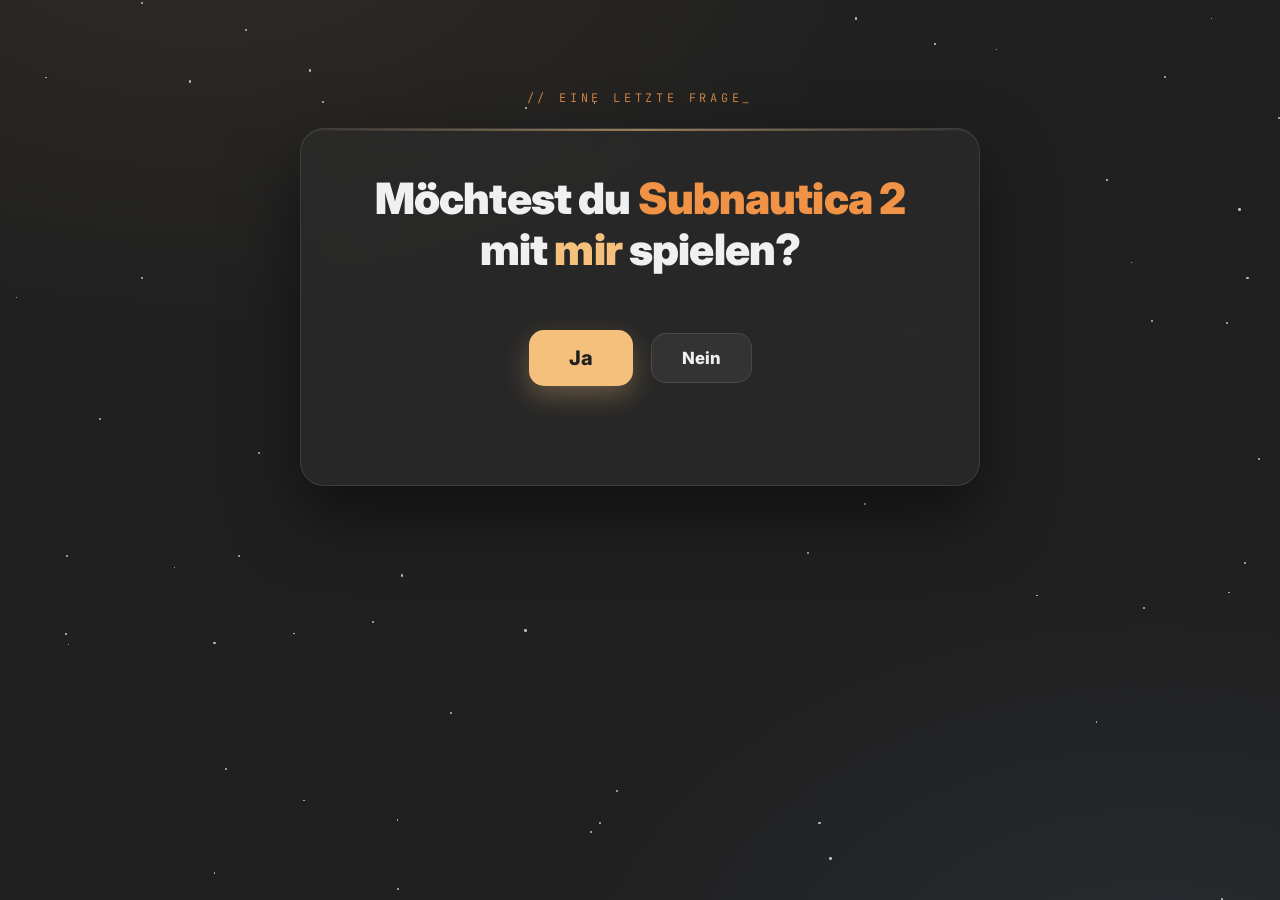
==== commit cadfdd92: "feat: apply new logo and brand colors, update links Replace the old avatar and heading with the stac" ====
--- a/antwort/index.html
+++ b/antwort/index.html
@@ -4,7 +4,8 @@
 <meta charset="UTF-8">
 <meta name="viewport" content="width=device-width, initial-scale=1.0">
 <title>Eine Frage an dich · Mortys Welt</title>
-<link rel="icon" type="image/x-icon" href="../logo.png">
+<link rel="icon" href="../favicon.ico" sizes="48x48">
+<link rel="icon" href="../favicon.svg" type="image/svg+xml">
 <link rel="preconnect" href="https://fonts.googleapis.com">
 <link rel="preconnect" href="https://fonts.gstatic.com" crossorigin>
 <link href="https://fonts.googleapis.com/css2?family=Inter:wght@400;500;600;700;800;900&family=JetBrains+Mono:wght@400;500;700&display=swap" rel="stylesheet">
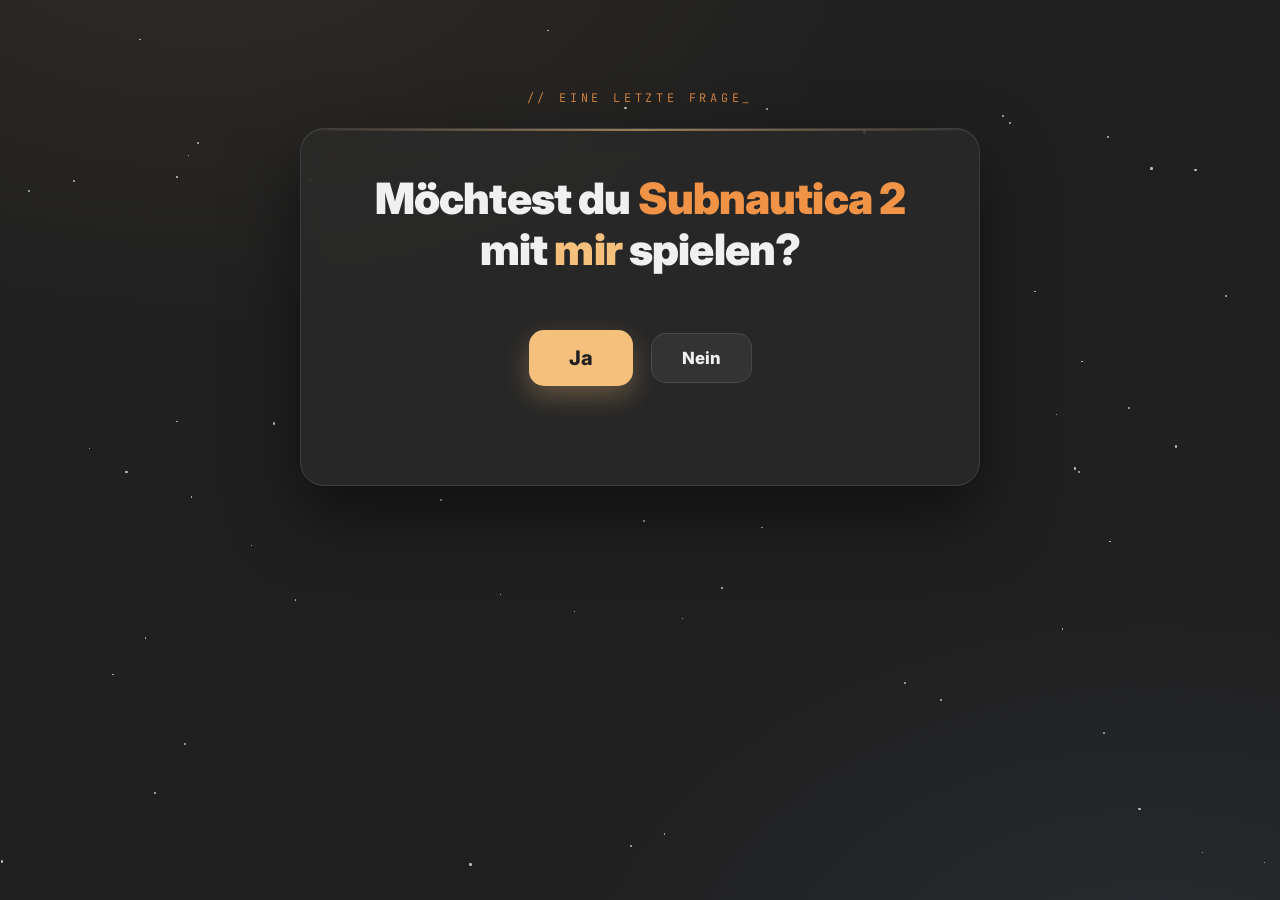
==== commit 67f69273: "feat: add anime-style click effects to all pages Vendor the Sakuga VFX core (MIT) in brand colours a" ====
--- a/antwort/index.html
+++ b/antwort/index.html
@@ -134,7 +134,7 @@
   <div class="qcard" id="qcard" style="opacity:0;transform:translateY(14px);transition:.7s">
     <h1>Möchtest du <span class="sub2">Subnautica&nbsp;2</span><br>mit <span class="me">mir</span> spielen?</h1>
     <div class="btns">
-      <button id="ja">Ja</button>
+      <button id="ja" data-sakuga="hit">Ja</button>
       <button id="nein">Nein</button>
     </div>
     <div class="counter" id="counter"></div>
@@ -409,7 +409,7 @@
     +'<p style="font-size:.9rem;line-height:1.55">⚠ Ein Problem hat dazu geführt, dass <b>Nein</b> nicht mehr korrekt funktioniert. '
     +'Windows sucht nach einer Lösung… gefunden wurde nur <b>Ja</b>.</p>'
     +'<div style="display:flex;justify-content:flex-end;margin-top:20px">'
-    +'<button id="dja" style="font-family:\'Inter\';font-weight:800;cursor:pointer;border:none;color:#202020;background:var(--gelb);padding:10px 22px;border-radius:9px">Trotzdem Ja</button>'
+    +'<button id="dja" data-sakuga="hit" style="font-family:\'Inter\';font-weight:800;cursor:pointer;border:none;color:#202020;background:var(--gelb);padding:10px 22px;border-radius:9px">Trotzdem Ja</button>'
     +'</div></div>';
   ov.appendChild(win); document.body.appendChild(ov);
   const close=()=>{ ov.remove(); dialogOpen=false; };
@@ -571,5 +571,7 @@
   if(parts.length) raf=requestAnimationFrame(loop); else {raf=null;ctx.clearRect(0,0,cv.width,cv.height);}
 }
 </script>
+<script src="../sakuga/sakuga-core.js"></script>
+<script src="../sakuga/mw-sakuga.js"></script>
 </body>
 </html>
